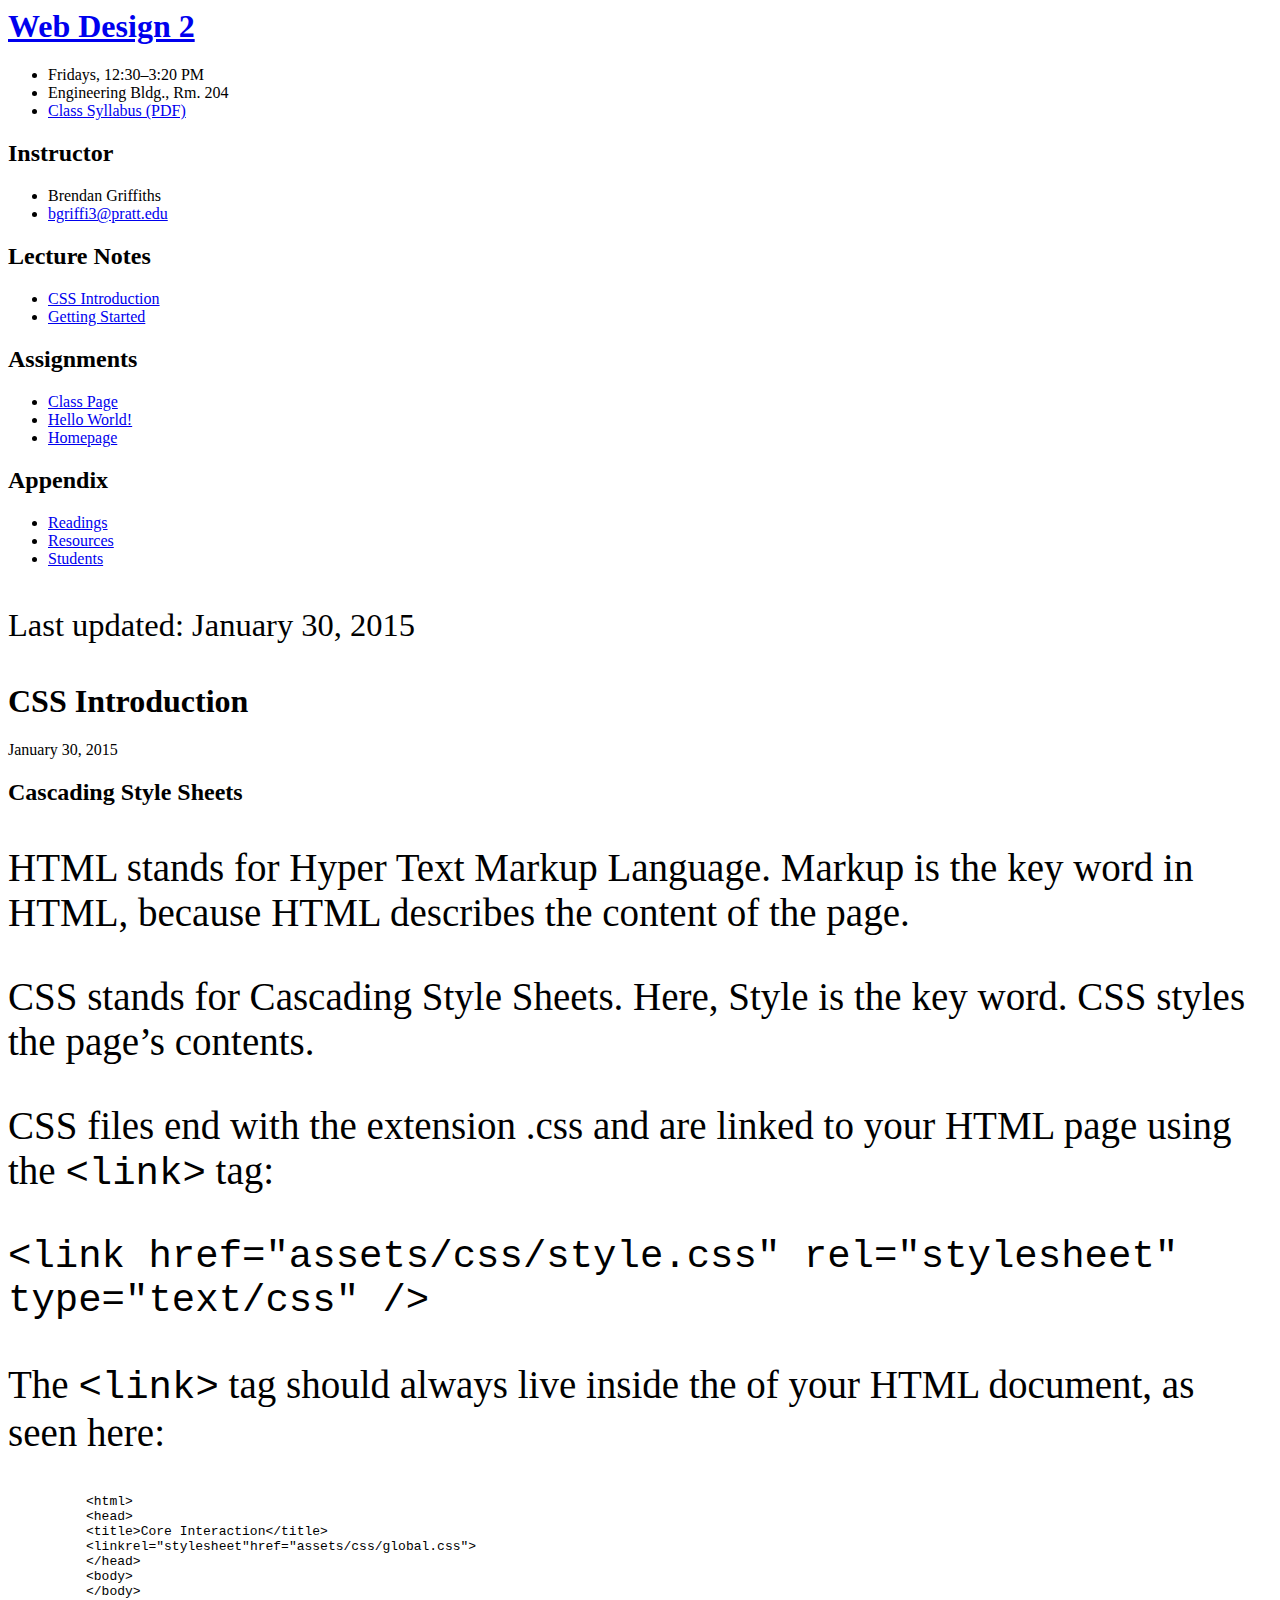
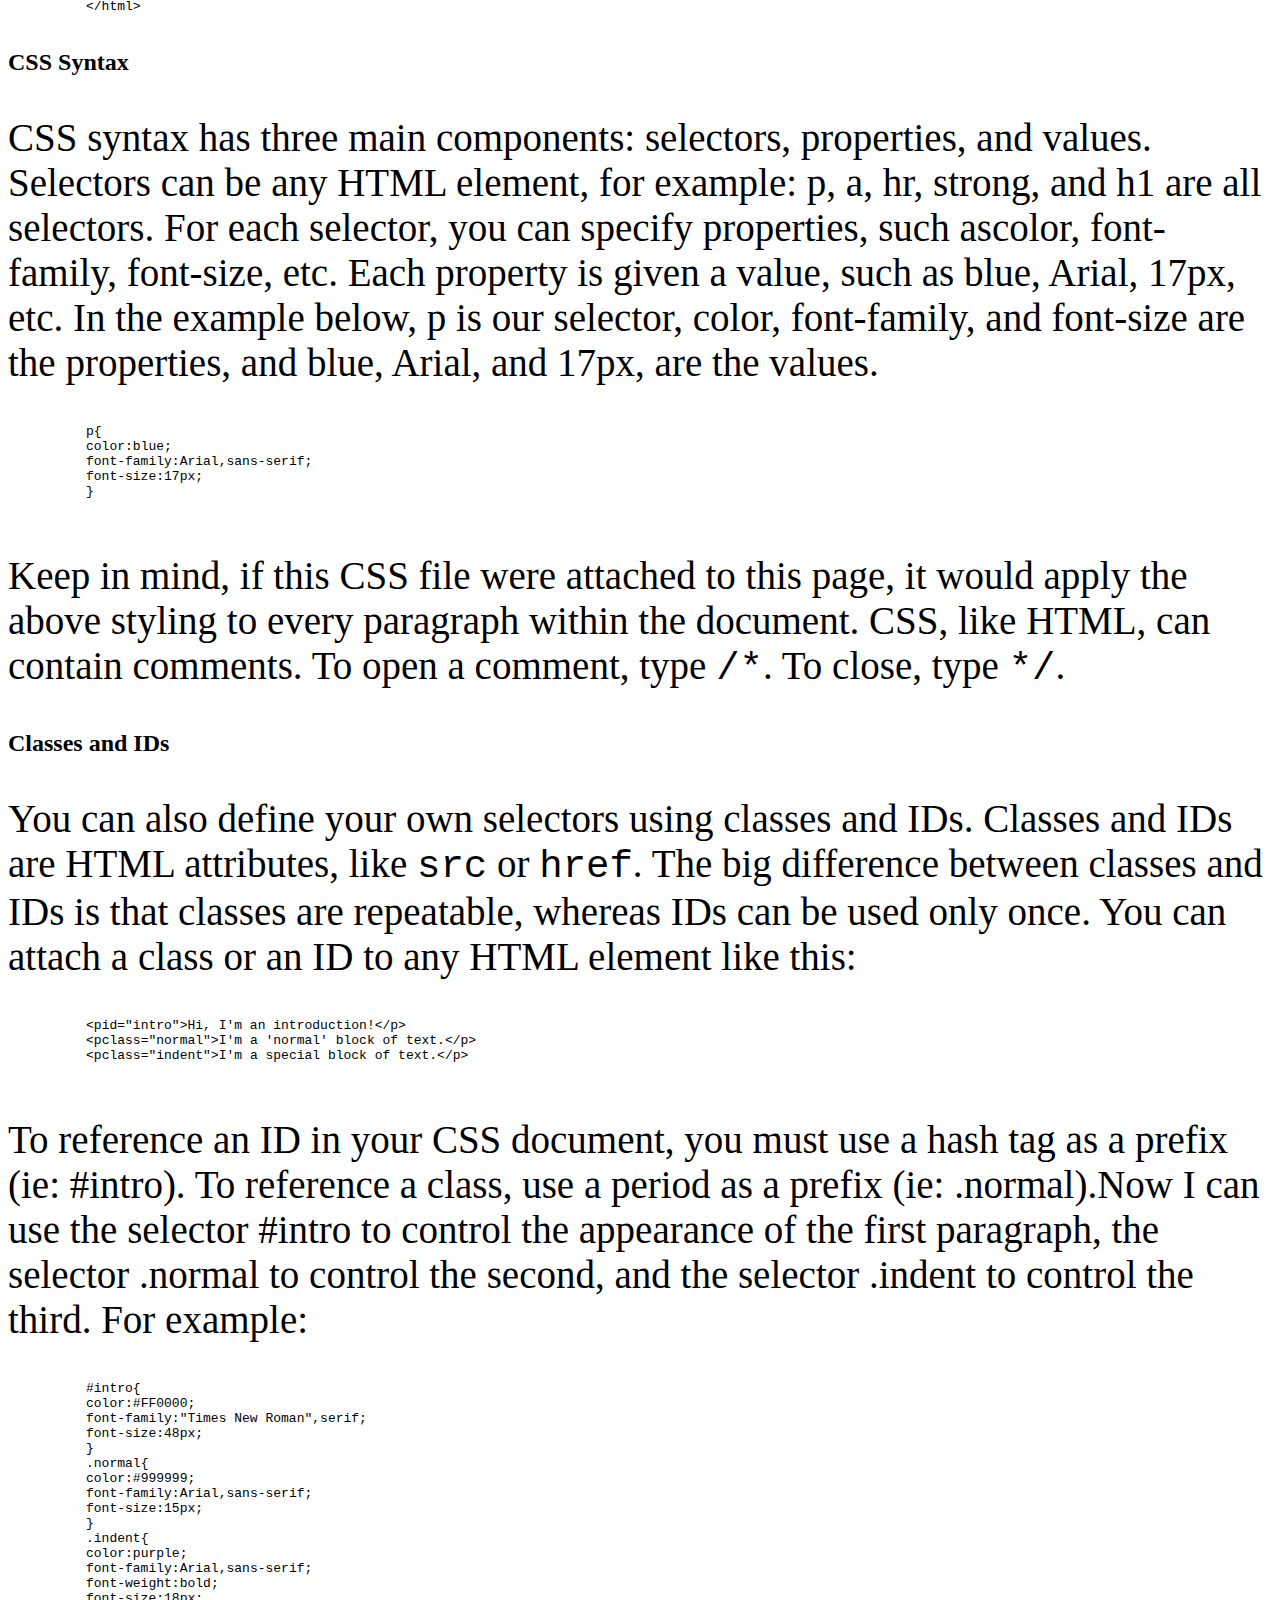
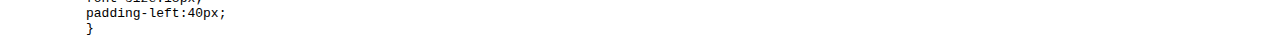
==== classpage/index.html @ 2892bde7 "Added link to classpage assignment" ====
<html>
  <head>
  <title>Web Design 2: Development</title>
  <link rel="stylesheet" href="styles.css">
  </head>
<body>
<div class="sidebar">
  <div class="container sidebar-sticky">
    <h1><a href="/">Web Design 2</a></h1>
    <ul>
      <li>Fridays, 12:30&ndash;3:20 PM</li>
      <li>Engineering Bldg., Rm. 204</li>
      <li><a href="/pdf/web_design_2_spring_2015.pdf" target="_blank">Class Syllabus (PDF)</a></li>
    </ul>
    <h2>Instructor</h2>
    <ul>
      <li>Brendan Griffiths</li>
      <li><a class="email-address" href="mailto:bgriffi3@pratt.edu">bgriffi3@pratt.edu</a></li>
    </ul>
    <h2>Lecture Notes</h2>
    <ul>
      <li><a href="/lecture/css-introduction/">CSS Introduction</a></li>
      <li><a href="/lecture/getting-started/">Getting Started</a></li>
    </ul>
    <h2>Assignments</h2>
    <ul>
      <li><a href="/assignment/class-page/">Class Page</a></li>
      <li><a href="/assignment/hello-world/">Hello World!</a></li>
      <li><a href="/assignment/homepage/">Homepage</a></li>
    </ul>
    <h2>Appendix</h2>
    <ul>
      <li><a href="/readings/">Readings</a></li>
      <li><a href="/resources/">Resources</a></li>
      <li><a href="/students/">Students</a></li>
    </ul>
    <p>
      <small>Last updated: January 30, 2015</small>
    </p>
  </div>
</div>
<div class="content container">
  <div class="posts">
    <div class="post">
      <h1 class="post-title">
      CSS Introduction </h1>
      <span class="post-date">January 30, 2015</span>
      <h2>Cascading Style Sheets</h2>
      <p>
        HTML stands for Hyper Text Markup Language. Markup is the key word in HTML, because HTML describes the content of the page.
      </p>
      <p>
        CSS stands for Cascading Style Sheets. Here, Style is the key word. CSS styles the page’s contents.
      </p>
      <p>
        CSS files end with the extension .css and are linked to your HTML page using the <code>&lt;link&gt;</code> tag:
      </p>
      <p>
        <code>&lt;link href=&quot;assets/css/style.css&quot; rel=&quot;stylesheet&quot; type=&quot;text/css&quot; /&gt;</code>
      </p>
      <p>
        The <code>&lt;link&gt;</code> tag should always live inside the of your HTML document, as seen here:
      </p>
      <div class="highlight">
        <pre>
          <code class="language-html" data-lang="html"><span class="nt">&lt;html&gt;</span>
          <span class="nt">&lt;head&gt;</span>
          <span class="nt">&lt;title&gt;</span>Core Interaction<span class="nt">&lt;/title&gt;</span>
          <span class="nt">&lt;link</span><span class="na">rel=</span><span class="s">&quot;stylesheet&quot;</span><span class="na">href=</span><span class="s">&quot;assets/css/global.css&quot;</span><span class="nt">&gt;</span>
          <span class="nt">&lt;/head&gt;</span>
          <span class="nt">&lt;body&gt;</span>
          <span class="nt">&lt;/body&gt;</span>
          <span class="nt">&lt;/html&gt;</span></code>
        </pre>
      </div>
      <h2>CSS Syntax</h2>
      <p>
        CSS syntax has three main components: selectors, properties, and values. Selectors can be any HTML element, for example: p, a, hr, strong, and h1 are all selectors. For each selector, you can specify properties, such ascolor, font-family, font-size, etc. Each property is given a value, such as blue, Arial, 17px, etc. In the example below, p is our selector, color, font-family, and font-size are the properties, and blue, Arial, and 17px, are the values.
      </p>
      <div class="highlight">
        <pre>
          <code class="language-css" data-lang="css"><span class="nt">p</span><span class="p">{</span>
          <span class="k">color</span><span class="o">:</span><span class="nb">blue</span><span class="p">;</span>
          <span class="k">font-family</span><span class="o">:</span><span class="n">Arial</span><span class="o">,</span><span class="k">sans-serif</span><span class="p">;</span>
          <span class="k">font-size</span><span class="o">:</span><span class="m">17px</span><span class="p">;</span>
          <span class="p">}</span></code>
        </pre>
      </div>
      <p>
        Keep in mind, if this CSS file were attached to this page, it would apply the above styling to every paragraph within the document. CSS, like HTML, can contain comments. To open a comment, type <code>/*</code>. To close, type <code>*/</code>.
      </p>
      <h2>Classes and IDs</h2>
      <p>
        You can also define your own selectors using classes and IDs. Classes and IDs are HTML attributes, like <code>src</code> or <code>href</code>. The big difference between classes and IDs is that classes are repeatable, whereas IDs can be used only once. You can attach a class or an ID to any HTML element like this:
      </p>
      <div class="highlight">
        <pre>
          <code class="language-html" data-lang="html"><span class="nt">&lt;p</span><span class="na">id=</span><span class="s">&quot;intro&quot;</span><span class="nt">&gt;</span>Hi, I&#39;m an introduction!<span class="nt">&lt;/p&gt;</span>
          <span class="nt">&lt;p</span><span class="na">class=</span><span class="s">&quot;normal&quot;</span><span class="nt">&gt;</span>I&#39;m a &#39;normal&#39; block of text.<span class="nt">&lt;/p&gt;</span>
          <span class="nt">&lt;p</span><span class="na">class=</span><span class="s">&quot;indent&quot;</span><span class="nt">&gt;</span>I&#39;m a special block of text.<span class="nt">&lt;/p&gt;</span></code>
        </pre>
      </div>
      <p>
        To reference an ID in your CSS document, you must use a hash tag as a prefix (ie: #intro). To reference a class, use a period as a prefix (ie: .normal).Now I can use the selector #intro to control the appearance of the first paragraph, the selector .normal to control the second, and the selector .indent to control the third. For example:
      </p>
      <div class="highlight">
        <pre>
          <code class="language-css" data-lang="css"><span class="nf">#intro</span><span class="p">{</span>
          <span class="k">color</span><span class="o">:</span><span class="m">#FF0000</span><span class="p">;</span>
          <span class="k">font-family</span><span class="o">:</span><span class="s2">&quot;Times New Roman&quot;</span><span class="o">,</span><span class="k">serif</span><span class="p">;</span>
          <span class="k">font-size</span><span class="o">:</span><span class="m">48px</span><span class="p">;</span>
          <span class="p">}</span>
          <span class="nc">.normal</span><span class="p">{</span>
          <span class="k">color</span><span class="o">:</span><span class="m">#999999</span><span class="p">;</span>
          <span class="k">font-family</span><span class="o">:</span><span class="n">Arial</span><span class="o">,</span><span class="k">sans-serif</span><span class="p">;</span>
          <span class="k">font-size</span><span class="o">:</span><span class="m">15px</span><span class="p">;</span>
          <span class="p">}</span>
          <span class="nc">.indent</span><span class="p">{</span>
          <span class="k">color</span><span class="o">:</span><span class="nb">purple</span><span class="p">;</span>
          <span class="k">font-family</span><span class="o">:</span><span class="n">Arial</span><span class="o">,</span><span class="k">sans-serif</span><span class="p">;</span>
          <span class="k">font-weight</span><span class="o">:</span><span class="k">bold</span><span class="p">;</span>
          <span class="k">font-size</span><span class="o">:</span><span class="m">18px</span><span class="p">;</span>
          <span class="k">padding-left</span><span class="o">:</span><span class="m">40px</span><span class="p">;</span>
          <span class="p">}</span></code>
        </pre>
      </div>
    </div>
  </div>
</div>
</body>
</html>
---- classpage/styles.css ----
p {
    font-size: 39px;
}
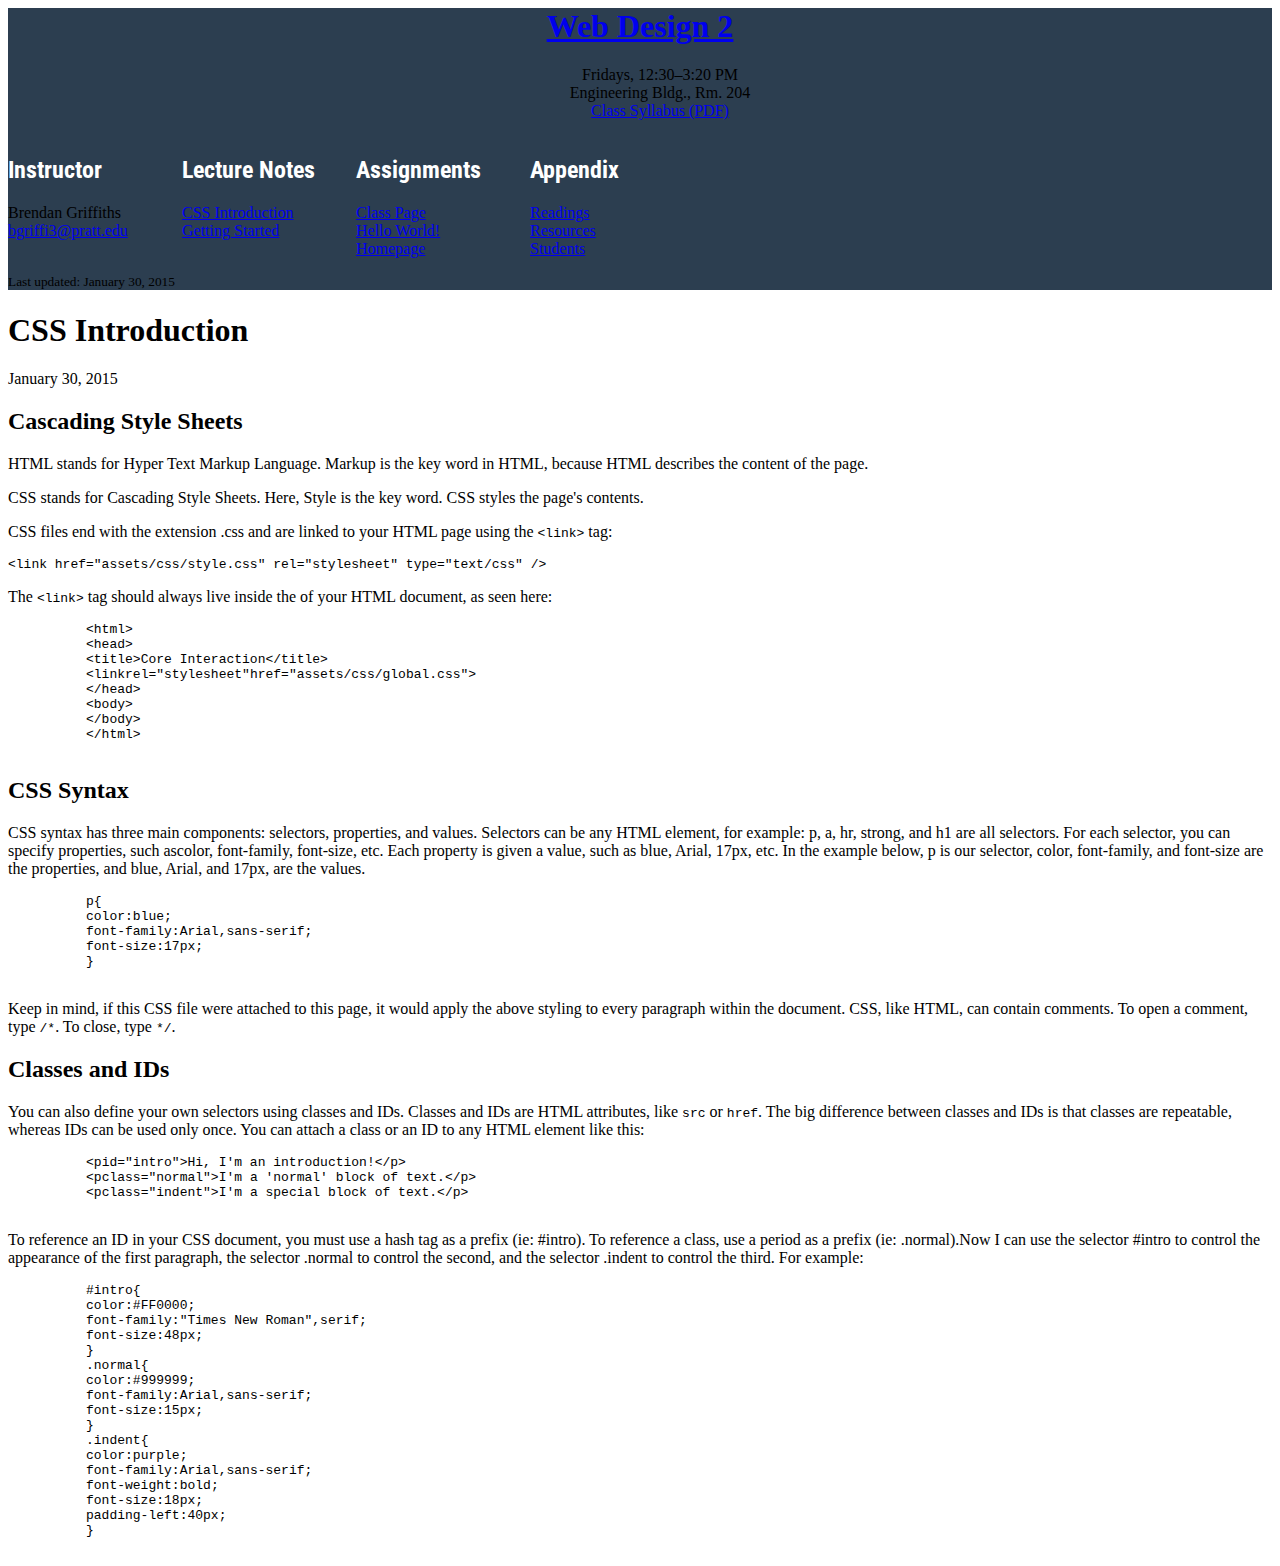
==== commit 05561f1a: "CSS Created Nav styles and structure" ====
--- a/classpage/index.html
+++ b/classpage/index.html
@@ -1,42 +1,53 @@
 <html>
   <head>
-  <title>Web Design 2: Development</title>
-  <link rel="stylesheet" href="styles.css">
+    <link href='https://fonts.googleapis.com/css?family=Roboto+Condensed:400,700,300,300italic,400italic,700italic|VT323' rel='stylesheet' type='text/css'>
+    <title>Web Design 2: Development</title>
+    <link rel="stylesheet" href="styles.css">
   </head>
 <body>
 <div class="sidebar">
   <div class="container sidebar-sticky">
-    <h1><a href="/">Web Design 2</a></h1>
-    <ul>
-      <li>Fridays, 12:30&ndash;3:20 PM</li>
-      <li>Engineering Bldg., Rm. 204</li>
-      <li><a href="/pdf/web_design_2_spring_2015.pdf" target="_blank">Class Syllabus (PDF)</a></li>
-    </ul>
-    <h2>Instructor</h2>
-    <ul>
-      <li>Brendan Griffiths</li>
-      <li><a class="email-address" href="mailto:bgriffi3@pratt.edu">bgriffi3@pratt.edu</a></li>
-    </ul>
-    <h2>Lecture Notes</h2>
-    <ul>
-      <li><a href="/lecture/css-introduction/">CSS Introduction</a></li>
-      <li><a href="/lecture/getting-started/">Getting Started</a></li>
-    </ul>
-    <h2>Assignments</h2>
-    <ul>
-      <li><a href="/assignment/class-page/">Class Page</a></li>
-      <li><a href="/assignment/hello-world/">Hello World!</a></li>
-      <li><a href="/assignment/homepage/">Homepage</a></li>
-    </ul>
-    <h2>Appendix</h2>
-    <ul>
-      <li><a href="/readings/">Readings</a></li>
-      <li><a href="/resources/">Resources</a></li>
-      <li><a href="/students/">Students</a></li>
-    </ul>
-    <p>
-      <small>Last updated: January 30, 2015</small>
-    </p>
+    <div class="hero">
+      <h1><a href="/">Web Design 2</a></h1>
+      <ul>
+        <li>Fridays, 12:30&ndash;3:20 PM</li>
+        <li>Engineering Bldg., Rm. 204</li>
+        <li><a href="/pdf/web_design_2_spring_2015.pdf" target="_blank">Class Syllabus (PDF)</a></li>
+      </ul>
+    </div>
+    <div class="navbox">
+      <h2>Instructor</h2>
+      <ul>
+        <li>Brendan Griffiths</li>
+        <li><a class="email-address" href="mailto:bgriffi3@pratt.edu">bgriffi3@pratt.edu</a></li>
+      </ul>
+    </div>
+    <div class="navbox">
+      <h2>Lecture Notes</h2>
+      <ul>
+        <li><a href="/lecture/css-introduction/">CSS Introduction</a></li>
+        <li><a href="/lecture/getting-started/">Getting Started</a></li>
+      </ul>
+    </div>
+    <div class="navbox">
+      <h2>Assignments</h2>
+      <ul>
+        <li><a href="/assignment/class-page/">Class Page</a></li>
+        <li><a href="/assignment/hello-world/">Hello World!</a></li>
+        <li><a href="/assignment/homepage/">Homepage</a></li>
+      </ul>
+    </div>
+    <div class="navbox">
+      <h2>Appendix</h2>
+      <ul>
+        <li><a href="/readings/">Readings</a></li>
+        <li><a href="/resources/">Resources</a></li>
+        <li><a href="/students/">Students</a></li>
+      </ul>
+    </div>
+      <p>
+        <small>Last updated: January 30, 2015</small>
+      </p>
   </div>
 </div>
 <div class="content container">
@@ -50,7 +61,7 @@
         HTML stands for Hyper Text Markup Language. Markup is the key word in HTML, because HTML describes the content of the page.
       </p>
       <p>
-        CSS stands for Cascading Style Sheets. Here, Style is the key word. CSS styles the page’s contents.
+        CSS stands for Cascading Style Sheets. Here, Style is the key word. CSS styles the page's contents.
       </p>
       <p>
         CSS files end with the extension .css and are linked to your HTML page using the <code>&lt;link&gt;</code> tag:
--- a/classpage/styles.css
+++ b/classpage/styles.css
@@ -1,3 +1,57 @@
+
+/* Navigation */
+
+.hero {
+    text-align: center;
+}
+
+.hero ul {
+    list-style: none;
+}
+
+.navbox {
+    display: inline-block;
+    vertical-align: top;
+    width: 170px;
+}
+
+.sidebar {
+    background-color: #2C3E50;
+}
+
+.sidebar-sticky {
+    width: 100%;
+    margin: auto;
+}
+
+.navbox ul {
+    list-style: none;
+    padding:0; 
+    margin:0;
+}
+
+.sidebar h2 {
+    font-family: 'Roboto Condensed', sans-serif;
+    font-weight: 700;
+    color: #FFFFFF;
+
+/* Posts */
+
+.post h1 {
+    font-family: 'Roboto Condensed', sans-serif;
+    font-weight: 300;
+}
+
+.posts h2 {
+    font-family: 'Roboto Condensed', sans-serif;
+    font-weight: 700;
+}
+
 p {
-    font-size: 39px;
+    font-family: 'Roboto Condensed', sans-serif;
+    font-weight: 500; 
+}
+
+pre {
+    font-family: 'Roboto Mono', monospace;
 }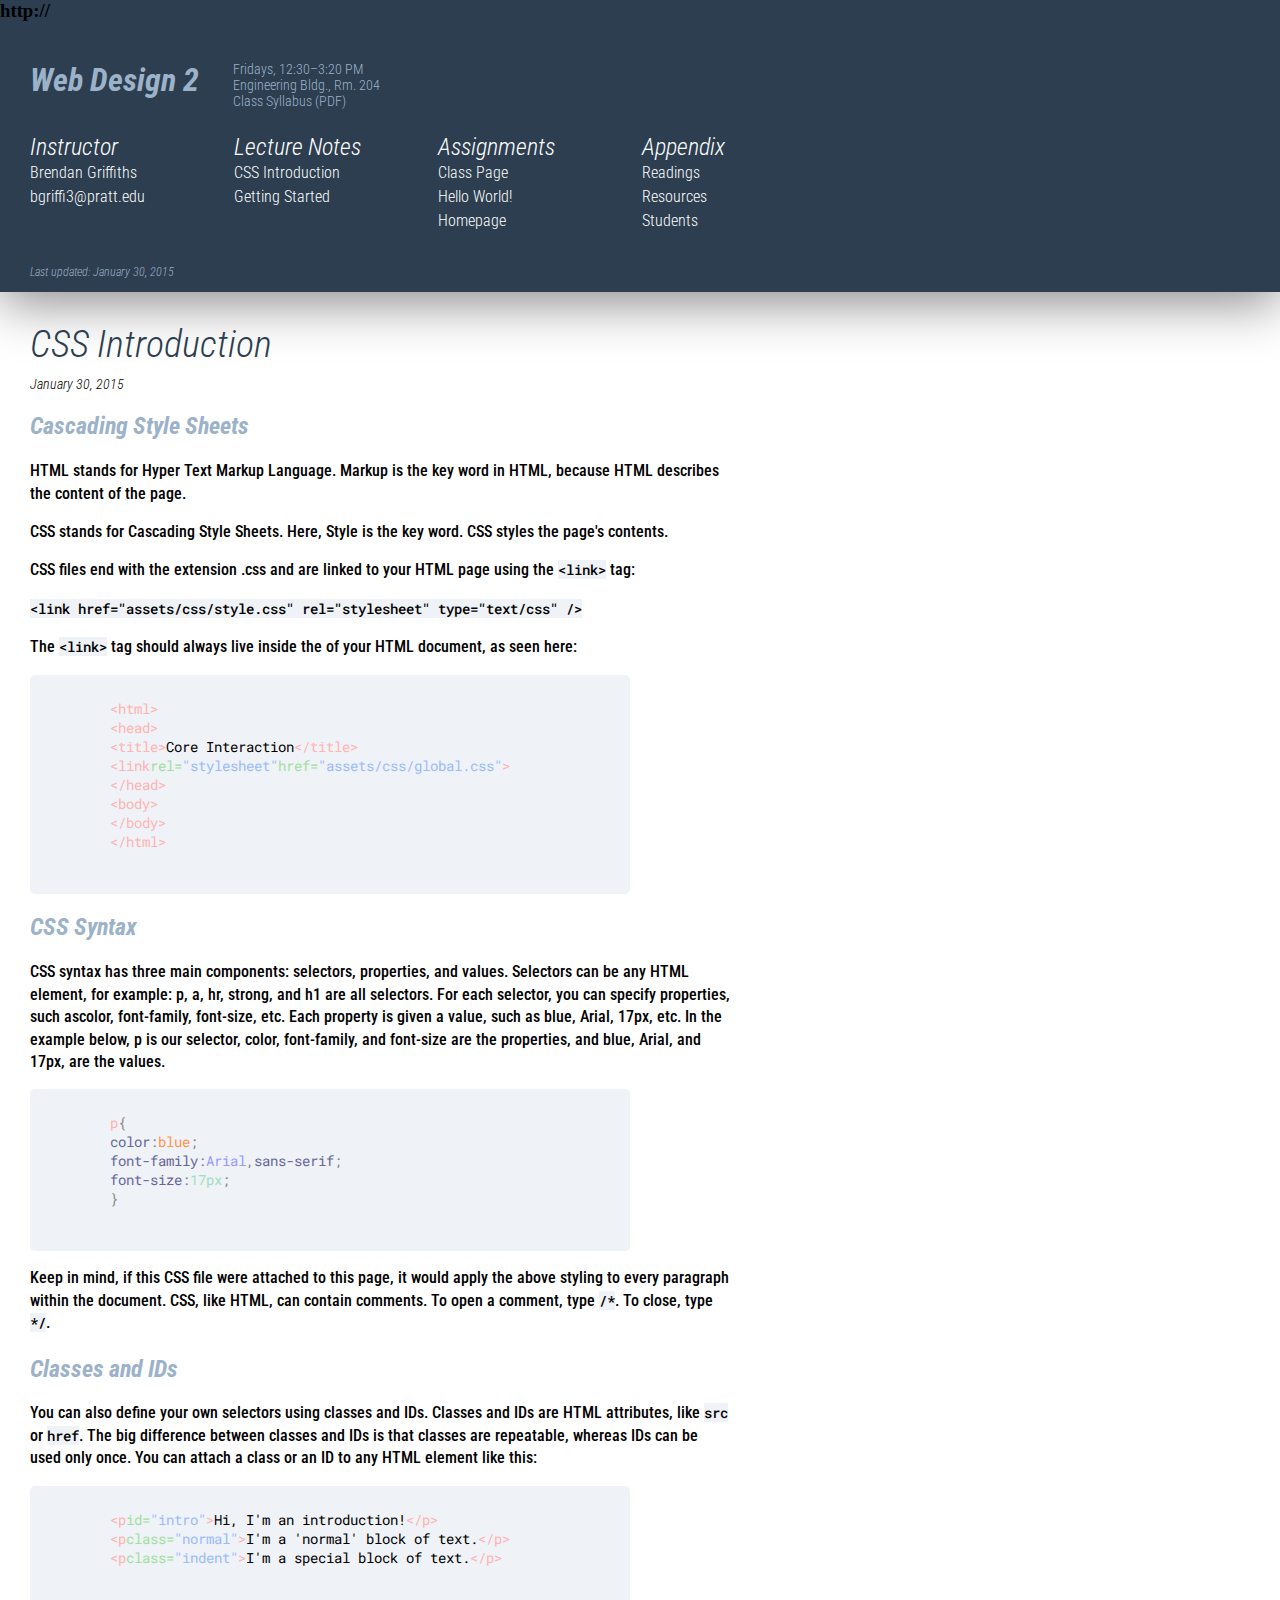
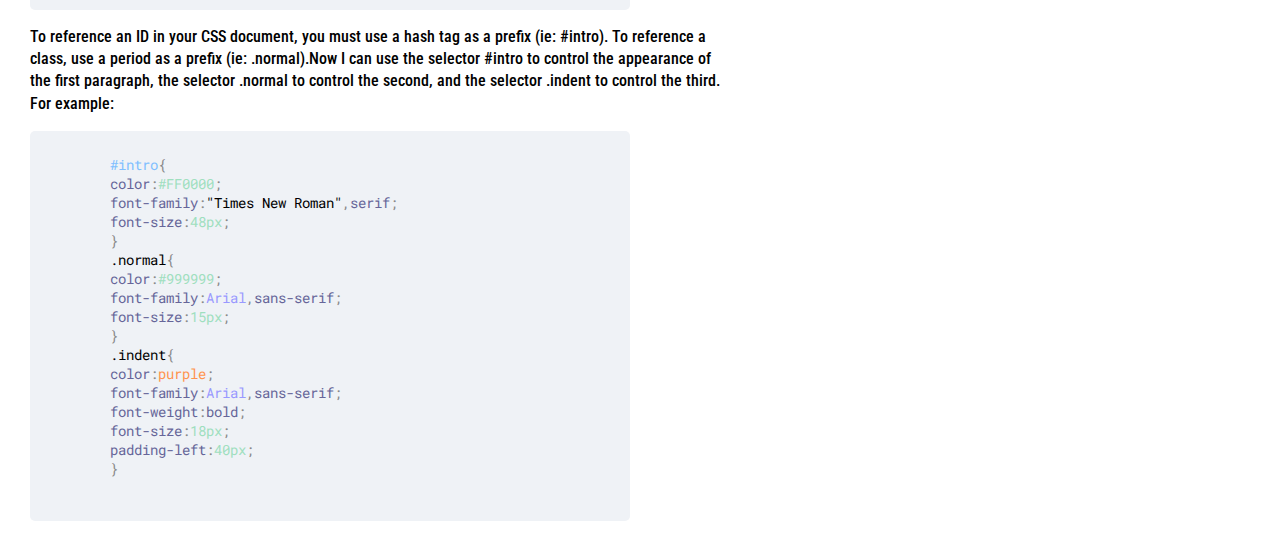
==== commit 7856c5a1: "Added more CSS and supporting HTML tags" ====
--- a/classpage/index.html
+++ b/classpage/index.html
@@ -1,6 +1,6 @@
 <html>
   <head>
-    <link href='https://fonts.googleapis.com/css?family=Roboto+Condensed:400,700,300,300italic,400italic,700italic|VT323' rel='stylesheet' type='text/css'>
+    <link href='https://fonts.googleapis.com/css?family=Roboto+Condensed:400,700,300,300italic,400italic,700italic|Roboto+Mono:400,300' rel='stylesheet' type='text/css'>
     <title>Web Design 2: Development</title>
     <link rel="stylesheet" href="styles.css">
   </head>
@@ -8,7 +8,8 @@
 <div class="sidebar">
   <div class="container sidebar-sticky">
     <div class="hero">
-      <h1><a href="/">Web Design 2</a></h1>
+      <h3>http://</h3>
+      <h1><a href="web2.ga">Web Design 2</a></h1>
       <ul>
         <li>Fridays, 12:30&ndash;3:20 PM</li>
         <li>Engineering Bldg., Rm. 204</li>
--- a/classpage/styles.css
+++ b/classpage/styles.css
@@ -1,22 +1,62 @@
+body {
+    margin: 0px;
+    padding: 0px;
+}
+
+/* Hero */
+
+
+.hero h1 {
+    display: inline-block;
+    font-family: 'Roboto Condensed', sans-serif;
+    font-weight: 700;
+    font-style: italic;
+    color: #9cb2c9;
+    vertical-align: top;
+    margin: 20px 0px 20px 30px;
+}
 
 /* Navigation */
 
 .hero {
-    text-align: center;
+    vertical-align: top;
 }
 
 .hero ul {
+    display: inline-block;
     list-style: none;
+    vertical-align: top;
+    padding-left: 0px;
+    margin-left: 30px;
+    margin-top: 20;
+    font-family: 'Roboto Condensed', sans-serif;
+    font-size: 14px;
+    font-weight: 300;
+    color: #9cb2c9;
 }
 
 .navbox {
     display: inline-block;
     vertical-align: top;
     width: 170px;
+    margin-bottom: 20px;
+    margin-left: 30px;
+    margin-top: 10px;
 }
 
 .sidebar {
     background-color: #2C3E50;
+    box-shadow: 0px 10px 50px #888888;
+}
+
+.sidebar p {
+    padding: 10px 30px;
+    margin: 0px;
+    font-size: 14px;
+    font-family: 'Roboto Condensed', sans-serif;
+    font-weight: 300;
+    font-style: italic;
+    color: #9cb2c9;
 }
 
 .sidebar-sticky {
@@ -32,26 +72,125 @@
 
 .sidebar h2 {
     font-family: 'Roboto Condensed', sans-serif;
-    font-weight: 700;
+    font-weight: 300;
+    font-style: italic;
     color: #FFFFFF;
+    margin: 0px;
+}
+
+a {
+    color: inherit;
+    text-decoration: none;
+}
+
+.sidebar .navbox li {
+    font-family: 'Roboto Condensed', sans-serif;
+    font-weight: 300;
+    color: #FFFFFF;
+    line-height: 1.5em;
+}
+
+.sidebar a:hover {
+    color: #9cb2c9;
+}
 
 /* Posts */
+
+.posts {
+    margin: 30px 30px;
+}
+
+.post-date {
+    font-size: 14px;
+    font-family: 'Roboto Condensed', sans-serif;
+    font-weight: 300;
+    font-style: italic;
+}
+
 
 .post h1 {
     font-family: 'Roboto Condensed', sans-serif;
     font-weight: 300;
+    font-style: italic;
+    font-size: 38px;
+    margin-bottom: 10px;
+    color: #2C3E50;
 }
 
 .posts h2 {
     font-family: 'Roboto Condensed', sans-serif;
     font-weight: 700;
+    font-style: italic;
+    color: #9cb2c9;
 }
 
 p {
     font-family: 'Roboto Condensed', sans-serif;
     font-weight: 500; 
+    line-height: 1.4em;
+    max-width: 700px;
 }
 
 pre {
+    display: block;
     font-family: 'Roboto Mono', monospace;
+    background-color: #eff2f6;
+    font-size: 14px;
+    white-space: pre;
+    white-space: pre-wrap;
+    word-break: break-all;
+    word-wrap: break-word;
+}
+
+code {
+    font-family: 'Roboto Mono', monospace;
+    background-color: #eff2f6;
+    font-size: 14px;
+}
+
+.highlight {
+    background-color: #eff2f6;
+    border-radius: 5px;
+    padding: 10px 0px;
+    width: 600px;
+}
+
+.nf {
+    color: #80bfff;
+}
+
+.nt {
+    color: #ffb3b3;
+}
+
+.na {
+    color: #9fdf9f;
+}
+
+.s {
+    color: #99bbff;
+}
+
+.p {
+    color: #888888;
+}
+
+.o {
+    color: #888888;
+}
+
+.m {
+    color: #9fdfbf;
+}
+
+.n {
+    color: #9999ff;
+}
+
+.k {
+    color: #666699;
+}
+
+.nb {
+    color: #ff944d;
 }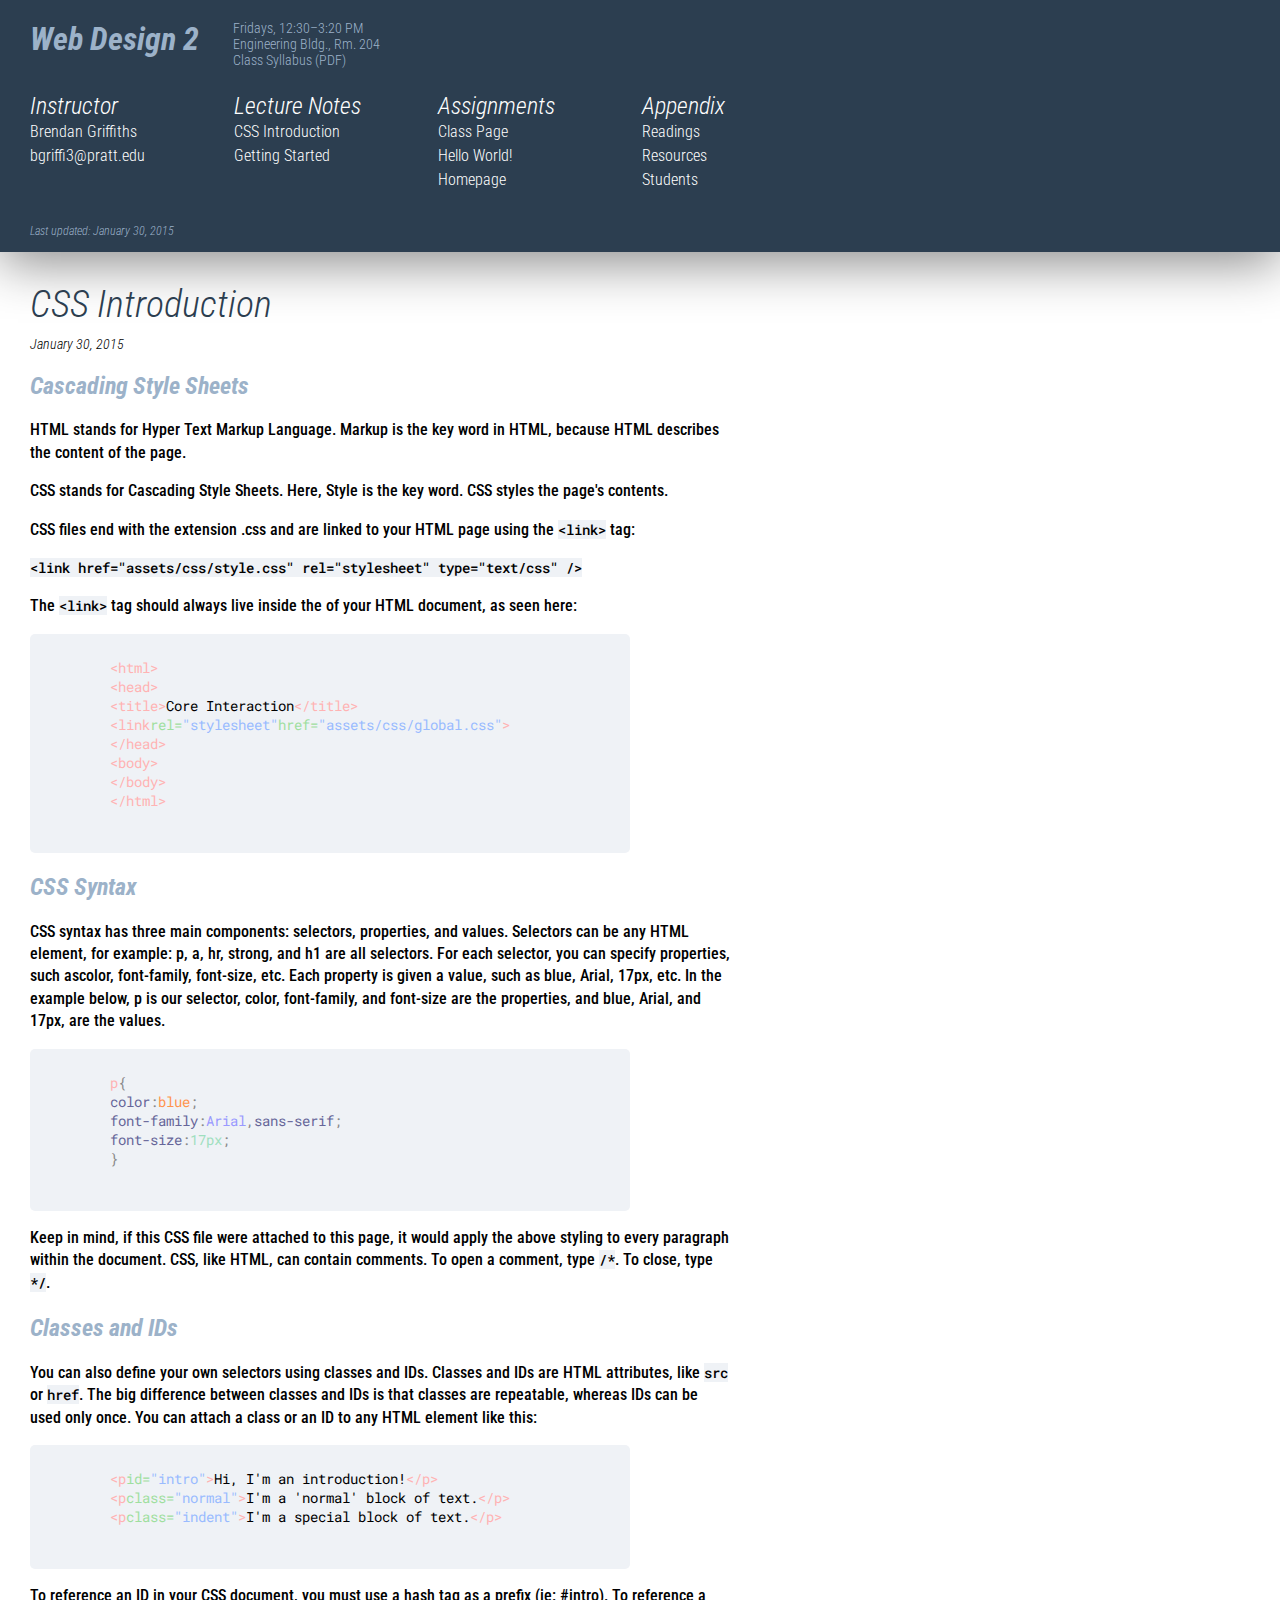
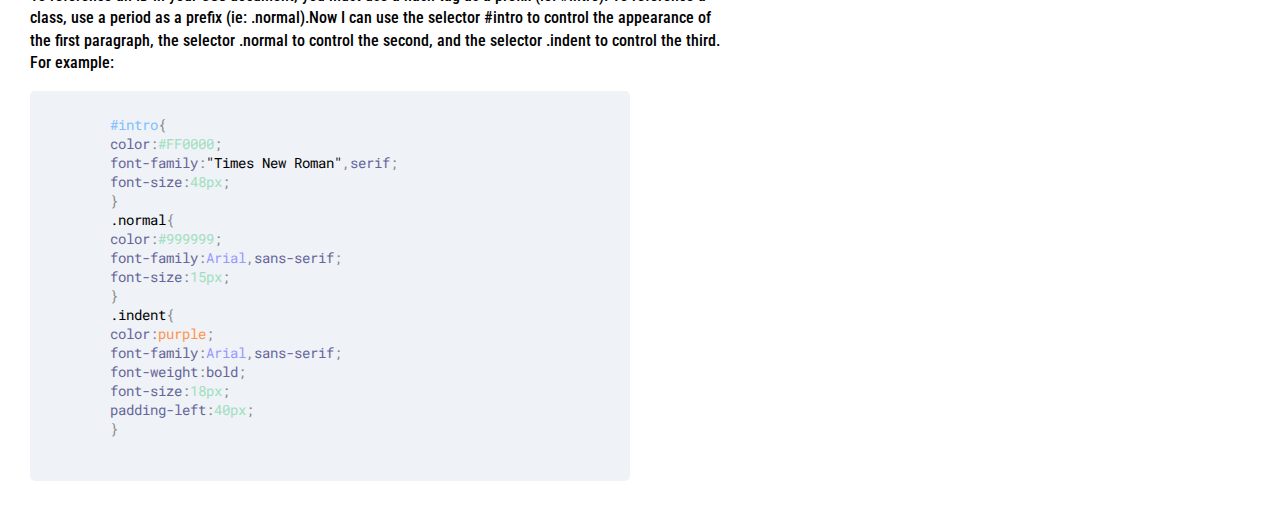
==== commit 1674427d: "Fixed stray text error" ====
--- a/classpage/index.html
+++ b/classpage/index.html
@@ -8,7 +8,6 @@
 <div class="sidebar">
   <div class="container sidebar-sticky">
     <div class="hero">
-      <h3>http://</h3>
       <h1><a href="web2.ga">Web Design 2</a></h1>
       <ul>
         <li>Fridays, 12:30&ndash;3:20 PM</li>
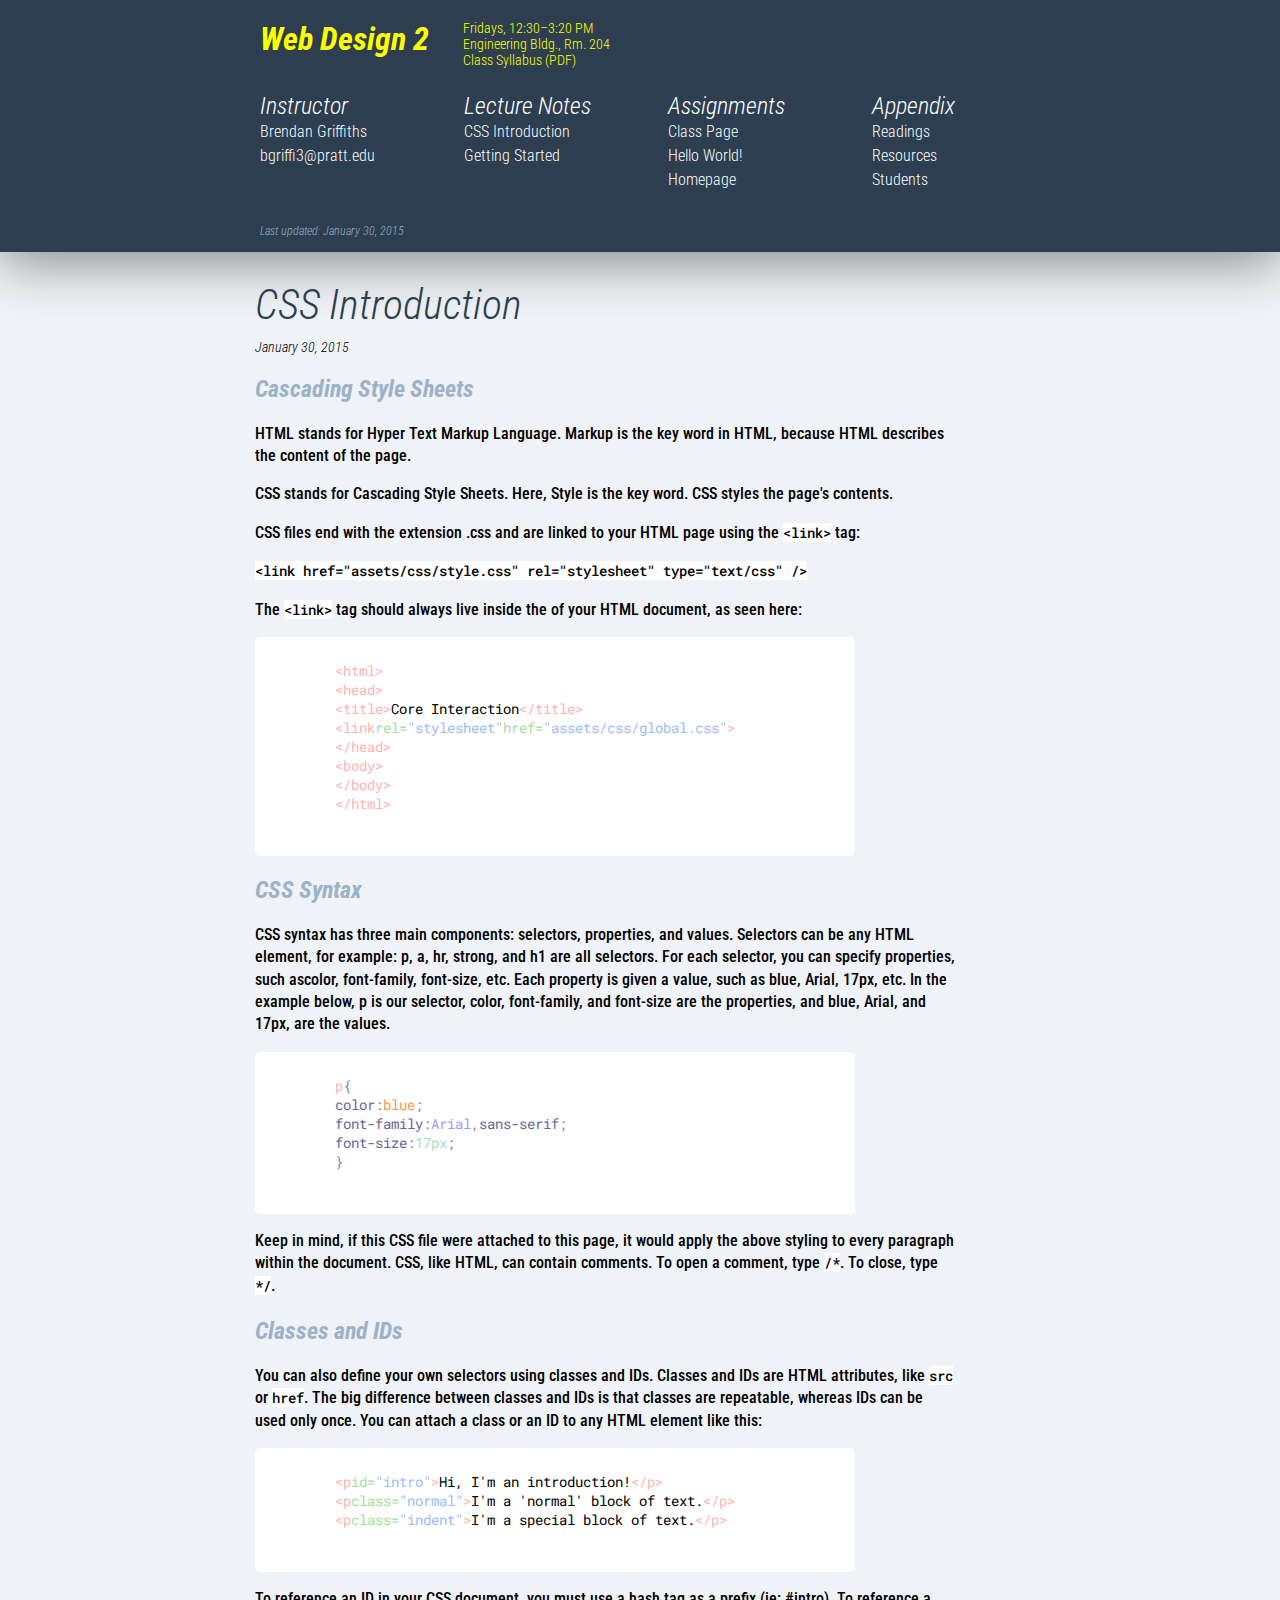
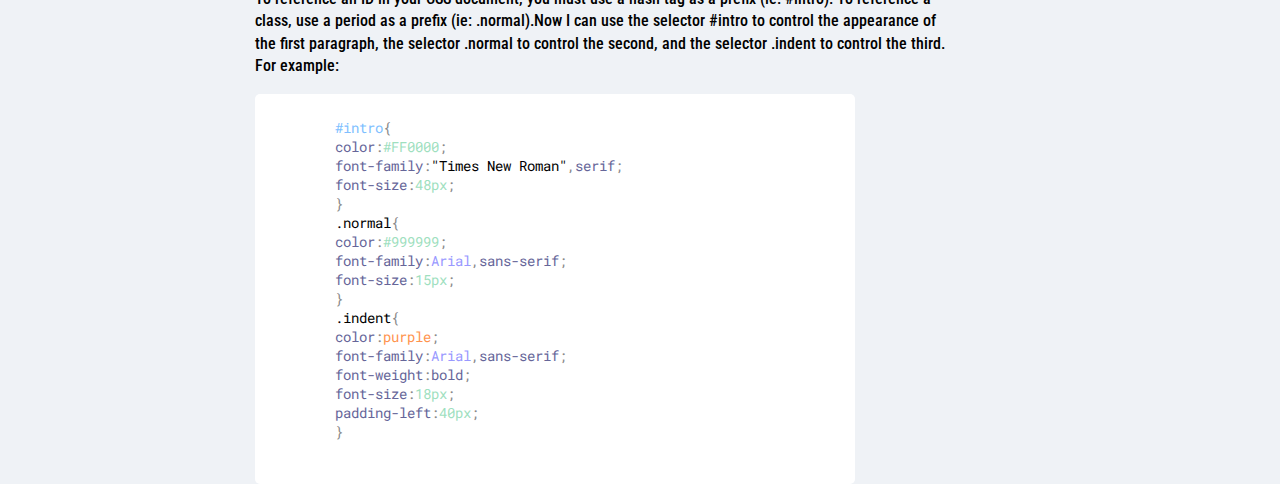
==== commit fb117316: "Added centered responsive structure" ====
--- a/classpage/index.html
+++ b/classpage/index.html
@@ -8,7 +8,7 @@
 <div class="sidebar">
   <div class="container sidebar-sticky">
     <div class="hero">
-      <h1><a href="web2.ga">Web Design 2</a></h1>
+      <h1><a href="http://www.web2.ga">Web Design 2</a></h1>
       <ul>
         <li>Fridays, 12:30&ndash;3:20 PM</li>
         <li>Engineering Bldg., Rm. 204</li>
--- a/classpage/styles.css
+++ b/classpage/styles.css
@@ -1,9 +1,13 @@
 body {
     margin: 0px;
     padding: 0px;
-}
-
-/* Hero */
+    background-color: #eff2f6;
+}
+
+
+
+/* Class info Hero */
+
 
 
 .hero h1 {
@@ -11,15 +15,21 @@
     font-family: 'Roboto Condensed', sans-serif;
     font-weight: 700;
     font-style: italic;
-    color: #9cb2c9;
+    color: #ffff00;
     vertical-align: top;
     margin: 20px 0px 20px 30px;
 }
 
+
+
 /* Navigation */
 
+
+
 .hero {
     vertical-align: top;
+    margin-left: auto ;
+    margin-right: auto ;
 }
 
 .hero ul {
@@ -32,7 +42,7 @@
     font-family: 'Roboto Condensed', sans-serif;
     font-size: 14px;
     font-weight: 300;
-    color: #9cb2c9;
+    color: #ffff00;
 }
 
 .navbox {
@@ -60,8 +70,9 @@
 }
 
 .sidebar-sticky {
-    width: 100%;
-    margin: auto;
+    max-width: 820px;
+    margin-left: auto ;
+    margin-right: auto ;
 }
 
 .navbox ul {
@@ -91,13 +102,26 @@
 }
 
 .sidebar a:hover {
-    color: #9cb2c9;
-}
+    color: #ffff00;
+}
+
+
 
 /* Posts */
 
+
+
+.content .container {
+    max-width: 820px;
+    margin-left: auto ;
+    margin-right: auto ;
+}
+
 .posts {
-    margin: 30px 30px;
+    padding: 0px 30px;
+    max-width: 770px;
+    margin-left: auto ;
+    margin-right: auto ;
 }
 
 .post-date {
@@ -112,7 +136,7 @@
     font-family: 'Roboto Condensed', sans-serif;
     font-weight: 300;
     font-style: italic;
-    font-size: 38px;
+    font-size: 42px;
     margin-bottom: 10px;
     color: #2C3E50;
 }
@@ -123,6 +147,11 @@
     font-style: italic;
     color: #9cb2c9;
 }
+
+
+
+/* code */
+
 
 p {
     font-family: 'Roboto Condensed', sans-serif;
@@ -134,7 +163,7 @@
 pre {
     display: block;
     font-family: 'Roboto Mono', monospace;
-    background-color: #eff2f6;
+    background-color: #ffffff;
     font-size: 14px;
     white-space: pre;
     white-space: pre-wrap;
@@ -144,15 +173,15 @@
 
 code {
     font-family: 'Roboto Mono', monospace;
-    background-color: #eff2f6;
+    background-color: #ffffff;
     font-size: 14px;
 }
 
 .highlight {
-    background-color: #eff2f6;
+    background-color: #ffffff;
     border-radius: 5px;
     padding: 10px 0px;
-    width: 600px;
+    max-width: 600px;
 }
 
 .nf {
